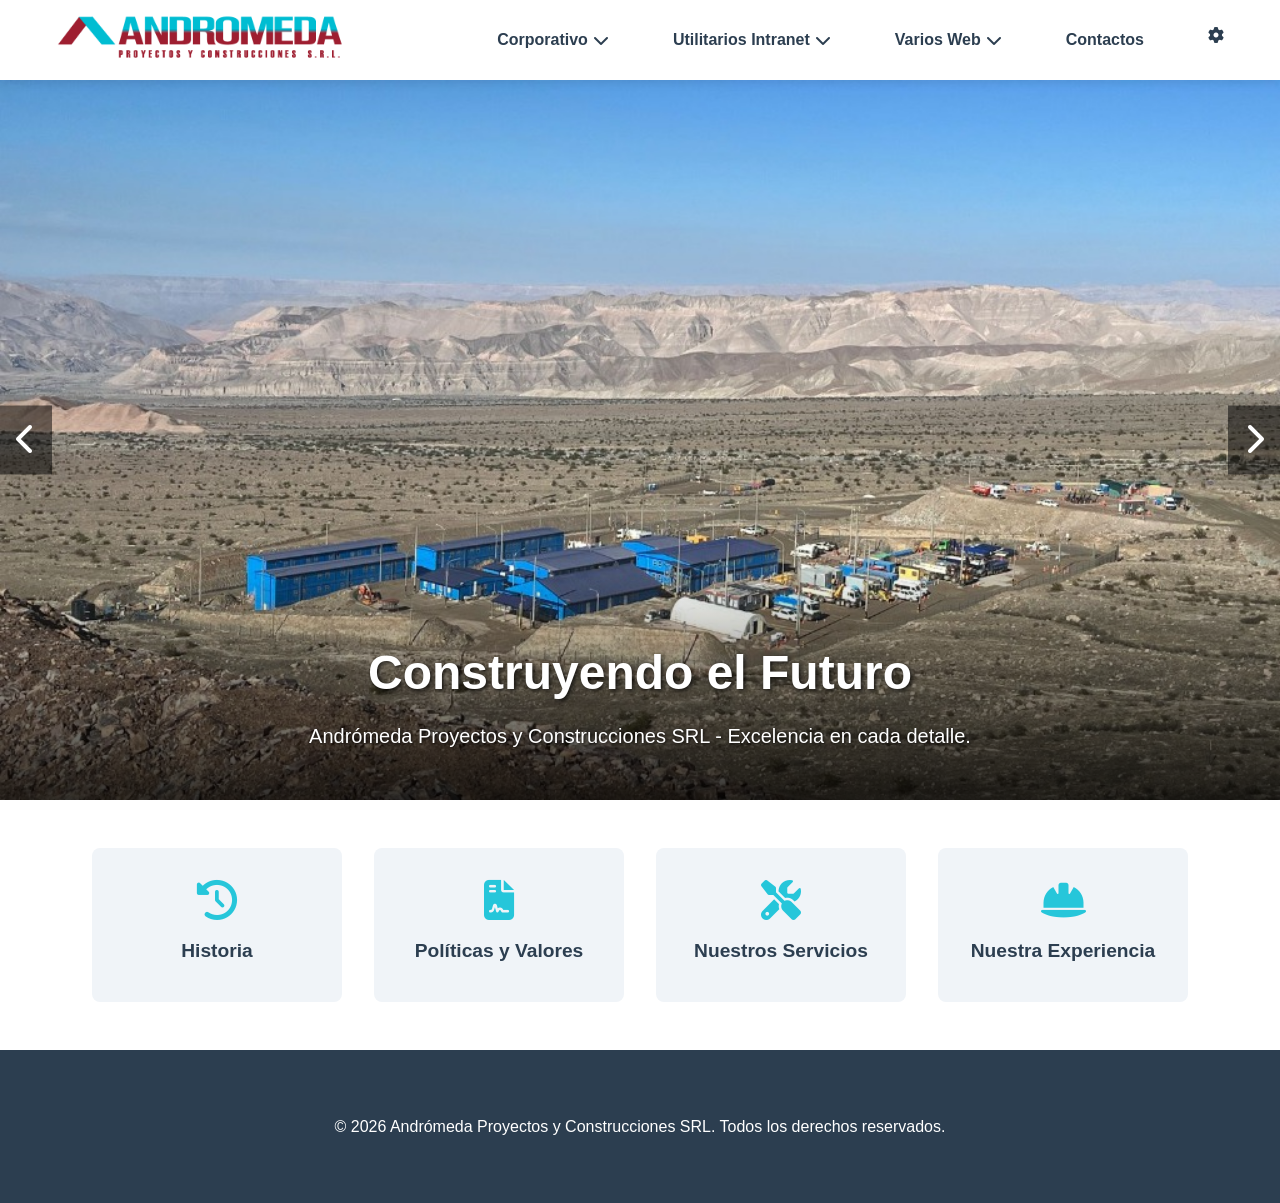
==== index.html @ 7fb623fe "Add files via upload" ====
﻿<!DOCTYPE html>
<html lang="es">

<head>
    <meta charset="UTF-8">
    <meta name="viewport" content="width=device-width, initial-scale=1.0">
    <title>Andrómeda Proyectos y Construcciones SRL</title>
    <link rel="stylesheet" href="css/styles.css">
    <!-- FontAwesome for Icons -->
    <link rel="stylesheet" href="https://cdnjs.cloudflare.com/ajax/libs/font-awesome/6.4.0/css/all.min.css">
</head>

<body>

    <header>
        <nav class="navbar">
            <div class="logo-container">
                <a href="index.html">
                    <img src="assets/images/LOGO_ANDROMEDA-1.png" alt="Andrómeda Logo">
                </a>
            </div>
            <ul class="nav-links">
                <!-- Corporativo Dropdown -->
                <li class="nav-item">
                    <div class="nav-link">Corporativo <i class="fas fa-chevron-down"></i></div>
                    <ul class="dropdown-menu">
                        <li class="dropdown-item"><a href="pages/corporativo/historia.html"><i
                                    class="fas fa-history"></i> Historia</a></li>
                        <li class="dropdown-item"><a href="pages/corporativo/politicas.html"><i
                                    class="fas fa-file-contract"></i> Políticas y Valores</a></li>
                        <li class="dropdown-item"><a href="pages/corporativo/experiencia.html"><i
                                    class="fas fa-hard-hat"></i> Nuestra Experiencia</a></li>

                    </ul>
                </li>

                <!-- Utilitarios Andrómeda Dropdown -->
                <li class="nav-item">
                    <div class="nav-link">Utilitarios Intranet <i class="fas fa-chevron-down"></i></div>
                    <ul class="dropdown-menu">
                        <li class="dropdown-item"><a href="pages/utilitarios/activos.html"><i class="fas fa-boxes"></i>
                                Administración de Activos</a></li>
                        <li class="dropdown-item"><a href="pages/utilitarios/procura.html"><i
                                    class="fas fa-shopping-cart"></i> Gestión de Procura</a></li>
                        <li class="dropdown-item"><a href="pages/utilitarios/correo.html"><i
                                    class="fas fa-envelope"></i> Correo Web</a></li>
                        <li class="dropdown-item"><a href="pages/utilitarios/documentario.html"><i
                                    class="fas fa-folder-open"></i> Control Documentario</a></li>
                        <li class="dropdown-item"><a href="pages/utilitarios/erp_andromeda.html"><i
                                    class="fas fa-network-wired"></i> ERP Andrómeda</a></li>
                    </ul>
                </li>

                <!-- Varios Web Dropdown -->
                <li class="nav-item">
                    <div class="nav-link">Varios Web <i class="fas fa-chevron-down"></i></div>
                    <ul class="dropdown-menu">
                        <li class="dropdown-item"><a href="https://www.google.com" target="_blank"><i
                                    class="fab fa-google"></i> Google</a></li>
                        <li class="dropdown-item"><a href="https://www.dropbox.com" target="_blank"><i
                                    class="fab fa-dropbox"></i> Dropbox</a></li>
                        <li class="dropdown-item"><a href="https://mail.google.com" target="_blank"><i
                                    class="fas fa-envelope-open-text"></i> Gmail</a></li>
                        <li class="dropdown-item"><a href="https://drive.google.com" target="_blank"><i
                                    class="fab fa-google-drive"></i> Drive</a></li>
                        <li class="dropdown-item"><a href="https://onedrive.live.com" target="_blank"><i
                                    class="fab fa-microsoft"></i> OneDrive</a></li>
                        <li class="dropdown-item"><a href="https://gemini.google.com" target="_blank"><i
                                    class="fas fa-robot"></i> Gemini</a></li>
                    </ul>
                </li>
                <li class="nav-item">
                    <a href="pages/contactos.html" class="nav-link"
                        style="text-decoration: none; color: inherit;">Contactos</a>
                </li>
                <!-- Configuración -->
                <li class="nav-item">
                    <a href="pages/configuracion.html" class="nav-link" title="Configuración">
                        <i class="fas fa-cog"></i>
                    </a>
                </li>
            </ul>
        </nav>
    </header>

    <section class="hero-carousel">
        <div class="carousel-track-container">
            <ul class="carousel-track" id="hero-track">
                <li class="carousel-slide current-slide">
                    <img src="assets/images/carousel_1.jpg" alt="Campo Base Andrómeda">
                </li>
                <li class="carousel-slide">
                    <img src="assets/images/carousel_2.jpg" alt="Izaje de Estructuras">
                </li>
                <li class="carousel-slide">
                    <img src="assets/images/carousel_3.jpg" alt="Vista General del Campamento">
                </li>
                <li class="carousel-slide">
                    <img src="assets/images/carousel_4.jpg" alt="Panorama del Proyecto">
                </li>
                <li class="carousel-slide">
                    <img src="assets/images/carousel_5.jpg" alt="Instalación de Módulos">
                </li>
                <li class="carousel-slide">
                    <img src="assets/images/carousel_6.jpg" alt="Áreas Residenciales">
                </li>
            </ul>
        </div>

        <div class="hero-overlay">
            <h1>Construyendo el Futuro</h1>
            <p>Andrómeda Proyectos y Construcciones SRL - Excelencia en cada detalle.</p>
        </div>

        <button class="carousel-btn prev" id="hero-prev"><i class="fas fa-chevron-left"></i></button>
        <button class="carousel-btn next" id="hero-next"><i class="fas fa-chevron-right"></i></button>
    </section>

    <section class="quick-links-section">
        <div class="quick-links-container">
            <a href="pages/corporativo/historia.html" class="quick-link-card">
                <i class="fas fa-history quick-link-icon"></i>
                <div class="quick-link-title">Historia</div>
            </a>
            <a href="pages/corporativo/politicas.html" class="quick-link-card">
                <i class="fas fa-file-contract quick-link-icon"></i>
                <div class="quick-link-title">Políticas y Valores</div>
            </a>
            <a href="pages/corporativo/servicios.html" class="quick-link-card">
                <i class="fas fa-tools quick-link-icon"></i>
                <div class="quick-link-title">Nuestros Servicios</div>
            </a>
            <a href="pages/corporativo/experiencia.html" class="quick-link-card">
                <i class="fas fa-hard-hat quick-link-icon"></i>
                <div class="quick-link-title">Nuestra Experiencia</div>
            </a>
        </div>
    </section>

    <footer>
        <p>&copy; 2026 Andrómeda Proyectos y Construcciones SRL. Todos los derechos reservados.</p>
    </footer>

    <script src="js/main.js"></script>
</body>

</html>
---- css/styles.css ----
:root {
    /* Corporate Colors - Updated based on Andromeda Logo */
    --primary-color: #26C6DA;
    /* Cyan/Turquoise from logo top */
    --secondary-color: #7B241C;
    /* Maroon/Brown from logo bottom */
    --accent-color: #FF7043;
    /* Complementary Orange */

    --text-dark: #2C3E50;
    /* Dark Blue-Grey for better contrast */
    --text-light: #ffffff;
    --bg-light: #F0F4F8;
    --bg-white: #ffffff;
    --nav-bg: #ffffff;
    --nav-hover: #E0F7FA;
    /* Light Cyan for hover */

    /* Spacing */
    --spacing-sm: 0.5rem;
    --spacing-md: 1rem;
    --spacing-lg: 2rem;
    --spacing-xl: 4rem;

    /* Fonts */
    --font-main: 'Segoe UI', Roboto, Helvetica, Arial, sans-serif;
}

/* Dark Mode Variables */
body.dark-mode {
    --text-dark: #ecf0f1;
    --text-light: #ecf0f1;
    --bg-light: #121212;
    --bg-white: #1e1e1e;
    --nav-bg: #1a1a1a;
    --nav-hover: #37474f;
    --primary-color: #4DD0E1;
    /* Lighter Cyan for dark mode */
    --secondary-color: #E57373;
    /* Lighter Red/Brown */
}

* {
    margin: 0;
    padding: 0;
    box-sizing: border-box;
}

body {
    font-family: var(--font-main);
    color: var(--text-dark);
    background-color: var(--bg-light);
    line-height: 1.6;
}

/* Header & Nav */
header {
    background-color: var(--nav-bg);
    box-shadow: 0 2px 10px rgba(0, 0, 0, 0.1);
    position: sticky;
    top: 0;
    z-index: 1000;
    padding: 0 var(--spacing-lg);
}

.navbar {
    display: flex;
    justify-content: space-between;
    align-items: center;
    height: 80px;
    max-width: 1200px;
    margin: 0 auto;
}

.logo-container img {
    height: 60px;
    width: auto;
}

.nav-links {
    display: flex;
    gap: var(--spacing-lg);
    list-style: none;
}

.nav-item {
    position: relative;
}

.nav-link {
    text-decoration: none;
    color: var(--text-dark);
    font-weight: 600;
    padding: var(--spacing-sm) var(--spacing-md);
    border-radius: 4px;
    transition: background-color 0.3s;
    cursor: pointer;
    display: flex;
    align-items: center;
    gap: 5px;
}

.nav-link:hover {
    background-color: var(--nav-hover);
    color: var(--primary-color);
}

/* Dropdown Menu */
.dropdown-menu {
    position: absolute;
    top: 100%;
    right: 0;
    background-color: var(--bg-white);
    box-shadow: 0 5px 15px rgba(0, 0, 0, 0.1);
    border-radius: 8px;
    min-width: 220px;
    opacity: 0;
    visibility: hidden;
    transform: translateY(10px);
    transition: all 0.3s ease;
    list-style: none;
    padding: var(--spacing-sm) 0;
    border-top: 3px solid var(--primary-color);
}

.nav-item:hover .dropdown-menu {
    opacity: 1;
    visibility: visible;
    transform: translateY(0);
}

.dropdown-item a {
    display: block;
    padding: var(--spacing-sm) var(--spacing-md);
    text-decoration: none;
    color: var(--text-dark);
    transition: background-color 0.2s;
}

.dropdown-item a:hover {
    background-color: var(--nav-hover);
    color: var(--primary-color);
    padding-left: 1.5rem;
    /* Slide effect */
}

/* Icons in dropdowns */
.dropdown-item i {
    margin-right: 8px;
    width: 20px;
    text-align: center;
    color: var(--primary-color);
}

/* Hero Section */
.hero {
    height: 80vh;
    background: linear-gradient(rgba(0, 0, 0, 0.5), rgba(0, 0, 0, 0.5)), url('../assets/images/LOGO_ANDROMEDA-1.png');
    /* Updated to new logo */
    /* Fallback to logo if no hero img */
    background-size: cover;
    background-position: center;
    display: flex;
    align-items: center;
    justify-content: center;
    text-align: center;
    color: var(--text-light);
}

.hero-content h1 {
    font-size: 3.5rem;
    margin-bottom: var(--spacing-md);
    text-shadow: 2px 2px 4px rgba(0, 0, 0, 0.5);
}

.hero-content p {
    font-size: 1.5rem;
    max-width: 800px;
    margin: 0 auto;
}

/* Footer */
footer {
    background-color: var(--text-dark);
    color: var(--text-light);
    padding: var(--spacing-xl) 0;
    text-align: center;
}

/* Responsive */
@media (max-width: 768px) {
    .nav-links {
        display: none;
        /* Mobile menu to be implemented if needed, for now simple hide */
    }
}

/* Projects Grid */
.projects-grid {
    display: grid;
    grid-template-columns: repeat(auto-fill, minmax(280px, 1fr));
    gap: 2rem;
    margin-top: 2rem;
}

.project-card {
    background-color: var(--bg-white);
    border-radius: 12px;
    box-shadow: 0 4px 6px rgba(0, 0, 0, 0.1);
    padding: 2rem;
    text-align: center;
    cursor: pointer;
    transition: transform 0.3s, box-shadow 0.3s;
    border: 1px solid #eee;
}

.project-card:hover {
    transform: translateY(-5px);
    box-shadow: 0 10px 20px rgba(0, 0, 0, 0.15);
    border-color: var(--primary-color);
}

.folder-icon {
    font-size: 4rem;
    color: var(--primary-color);
    margin-bottom: 1rem;
}

.project-info h3 {
    margin-bottom: 0.5rem;
    color: var(--text-dark);
}

.project-info p {
    color: #666;
    font-size: 0.9rem;
}

/* Project View */
.project-view {
    margin-top: 2rem;
    animation: fadeIn 0.5s ease;
}

.back-btn {
    background: none;
    border: none;
    color: var(--primary-color);
    font-size: 1.1rem;
    cursor: pointer;
    display: flex;
    align-items: center;
    gap: 0.5rem;
    padding: 0.5rem 0;
}

.back-btn:hover {
    text-decoration: underline;
}

/* Carousel */
.carousel-container {
    position: relative;
    height: 400px;
    width: 100%;
    margin: 2rem 0;
    background-color: #000;
    border-radius: 8px;
    overflow: hidden;
}

.carousel-track-container {
    height: 100%;
    width: 100%;
    position: relative;
}

.carousel-track {
    padding: 0;
    margin: 0;
    list-style: none;
    position: relative;
    height: 100%;
    width: 100%;
    display: flex;
    /* Arrange slides horizontally */
    transition: transform 0.5s ease-in-out;
}

.carousel-slide {
    position: absolute;
    top: 0;
    bottom: 0;
    width: 100%;
    display: flex;
    align-items: center;
    justify-content: center;
    left: 0;
    /* Default stack */
    opacity: 0;
    /* Hide by default */
    transition: opacity 0.5s ease;
}

.carousel-slide.current-slide {
    opacity: 1;
    z-index: 1;
}

.carousel-slide img {
    max-height: 100%;
    max-width: 100%;
    object-fit: contain;
    cursor: zoom-in;
    transition: transform 0.3s;
}

.carousel-slide img:hover {
    transform: scale(1.02);
}

.carousel-btn {
    position: absolute;
    top: 50%;
    transform: translateY(-50%);
    background: rgba(0, 0, 0, 0.5);
    color: white;
    border: none;
    font-size: 2rem;
    padding: 1rem;
    cursor: pointer;
    z-index: 10;
    transition: background 0.3s;
}

.carousel-btn:hover {
    background: rgba(0, 0, 0, 0.8);
}

.carousel-btn.prev {
    left: 0;
}

.carousel-btn.next {
    right: 0;
}

.carousel-instruction {
    text-align: center;
    color: #666;
    margin-top: -1rem;
    margin-bottom: 2rem;
}

/* Lightbox */
.lightbox {
    display: none;
    /* Hidden by default */
    position: fixed;
    z-index: 2000;
    padding-top: 50px;
    left: 0;
    top: 0;
    width: 100%;
    height: 100%;
    overflow: auto;
    background-color: rgba(0, 0, 0, 0.9);
    animation: fadeIn 0.3s;
}

.lightbox-content {
    margin: auto;
    display: block;
    max-width: 90%;
    max-height: 90vh;
    border-radius: 4px;
    box-shadow: 0 0 20px rgba(255, 255, 255, 0.1);
}

.close-lightbox {
    position: absolute;
    top: 15px;
    right: 35px;
    color: #f1f1f1;
    font-size: 40px;
    font-weight: bold;
    transition: 0.3s;
    cursor: pointer;
}

.close-lightbox:hover,
.close-lightbox:focus {
    color: #bbb;
    text-decoration: none;
    cursor: pointer;
}

@keyframes fadeIn {
    from {
        opacity: 0;
    }

    to {
        opacity: 1;
    }
}

/* Hero Carousel Specifics */
.hero-carousel {
    height: 80vh;
    width: 100%;
    position: relative;
    background-color: #000;
}

.hero-carousel .carousel-slide img {
    width: 100%;
    height: 100%;
    object-fit: cover;
}

.hero-overlay {
    position: absolute;
    bottom: 0;
    left: 0;
    width: 100%;
    padding: 4rem 1rem 3rem 1rem;
    z-index: 5;
    text-align: center;
    color: var(--text-light);
    background: linear-gradient(to top, rgba(0, 0, 0, 0.8), transparent);
    pointer-events: none;
}

.hero-overlay h1 {
    font-size: 3rem;
    margin-bottom: var(--spacing-sm);
    text-shadow: 2px 2px 4px rgba(0, 0, 0, 0.7);
}

.hero-overlay p {
    font-size: 1.25rem;
    max-width: 800px;
    margin: 0 auto;
    text-shadow: 1px 1px 3px rgba(0, 0, 0, 0.7);
}

/* Quick Links Section */
.quick-links-section {
    padding: 3rem 1rem;
    background-color: var(--bg-white);
    text-align: center;
}

.quick-links-container {
    display: flex;
    justify-content: center;
    gap: 2rem;
    flex-wrap: wrap;
    max-width: 1200px;
    margin: 0 auto;
}

.quick-link-card {
    background-color: var(--bg-light);
    padding: 2rem;
    border-radius: 8px;
    width: 250px;
    transition: transform 0.3s, box-shadow 0.3s;
    text-decoration: none;
    color: var(--text-dark);
    border-bottom: 3px solid transparent;
}

.quick-link-card:hover {
    transform: translateY(-5px);
    box-shadow: 0 10px 20px rgba(0, 0, 0, 0.1);
    border-bottom-color: var(--primary-color);
}

.quick-link-icon {
    font-size: 2.5rem;
    color: var(--primary-color);
    margin-bottom: 1rem;
}

.quick-link-title {
    font-size: 1.2rem;
    font-weight: 600;
}
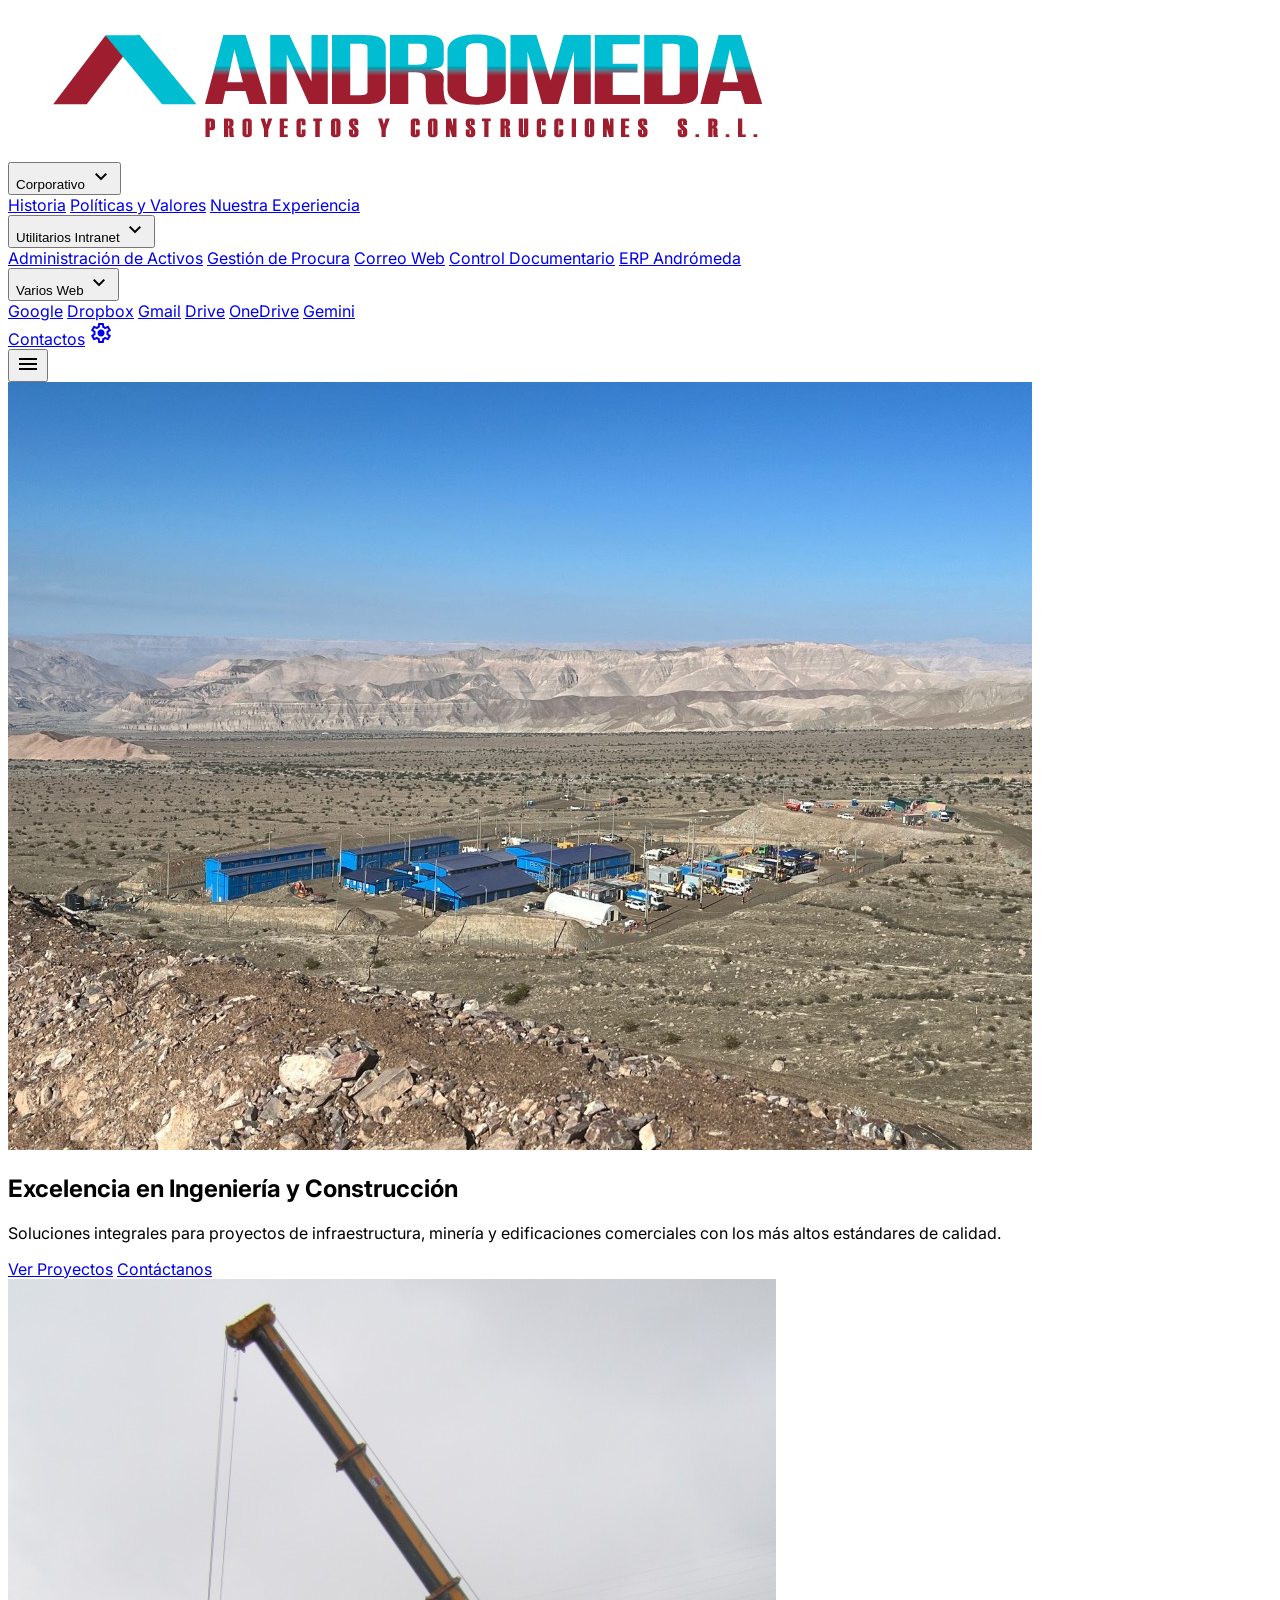
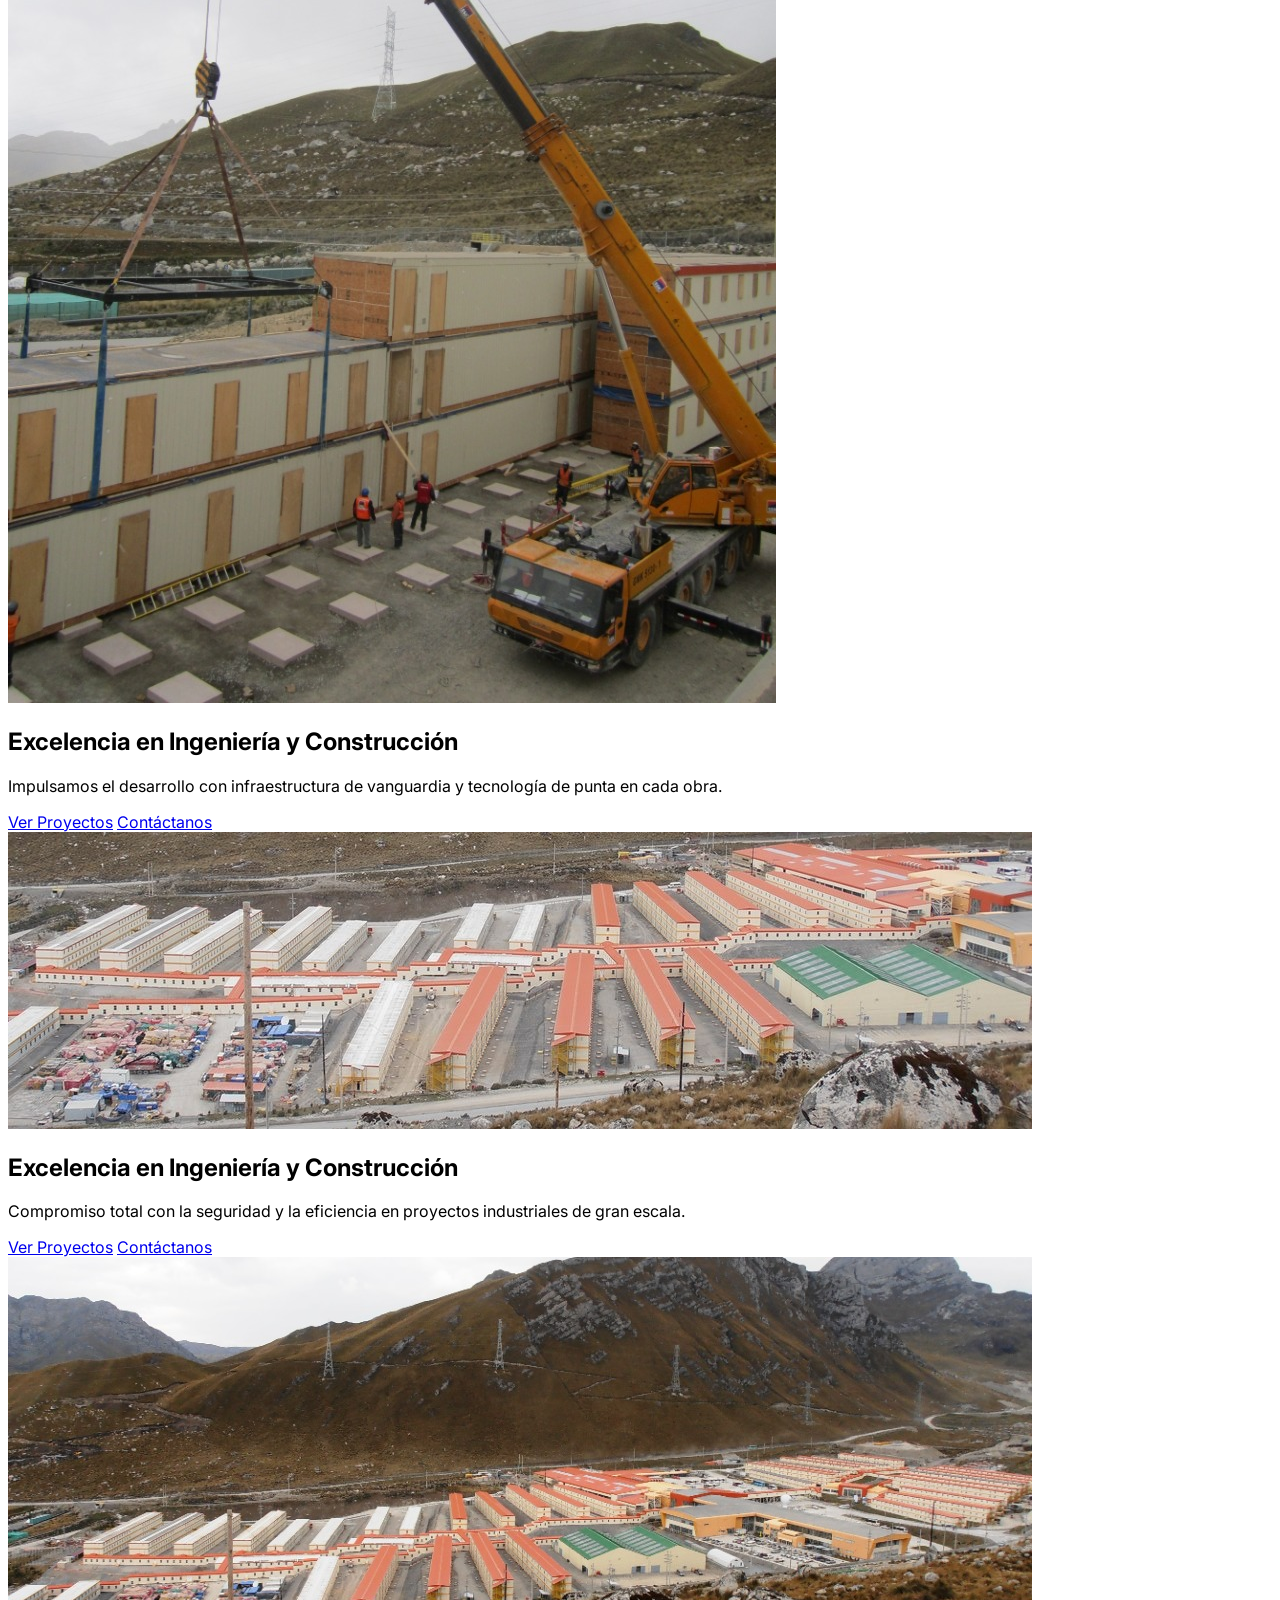
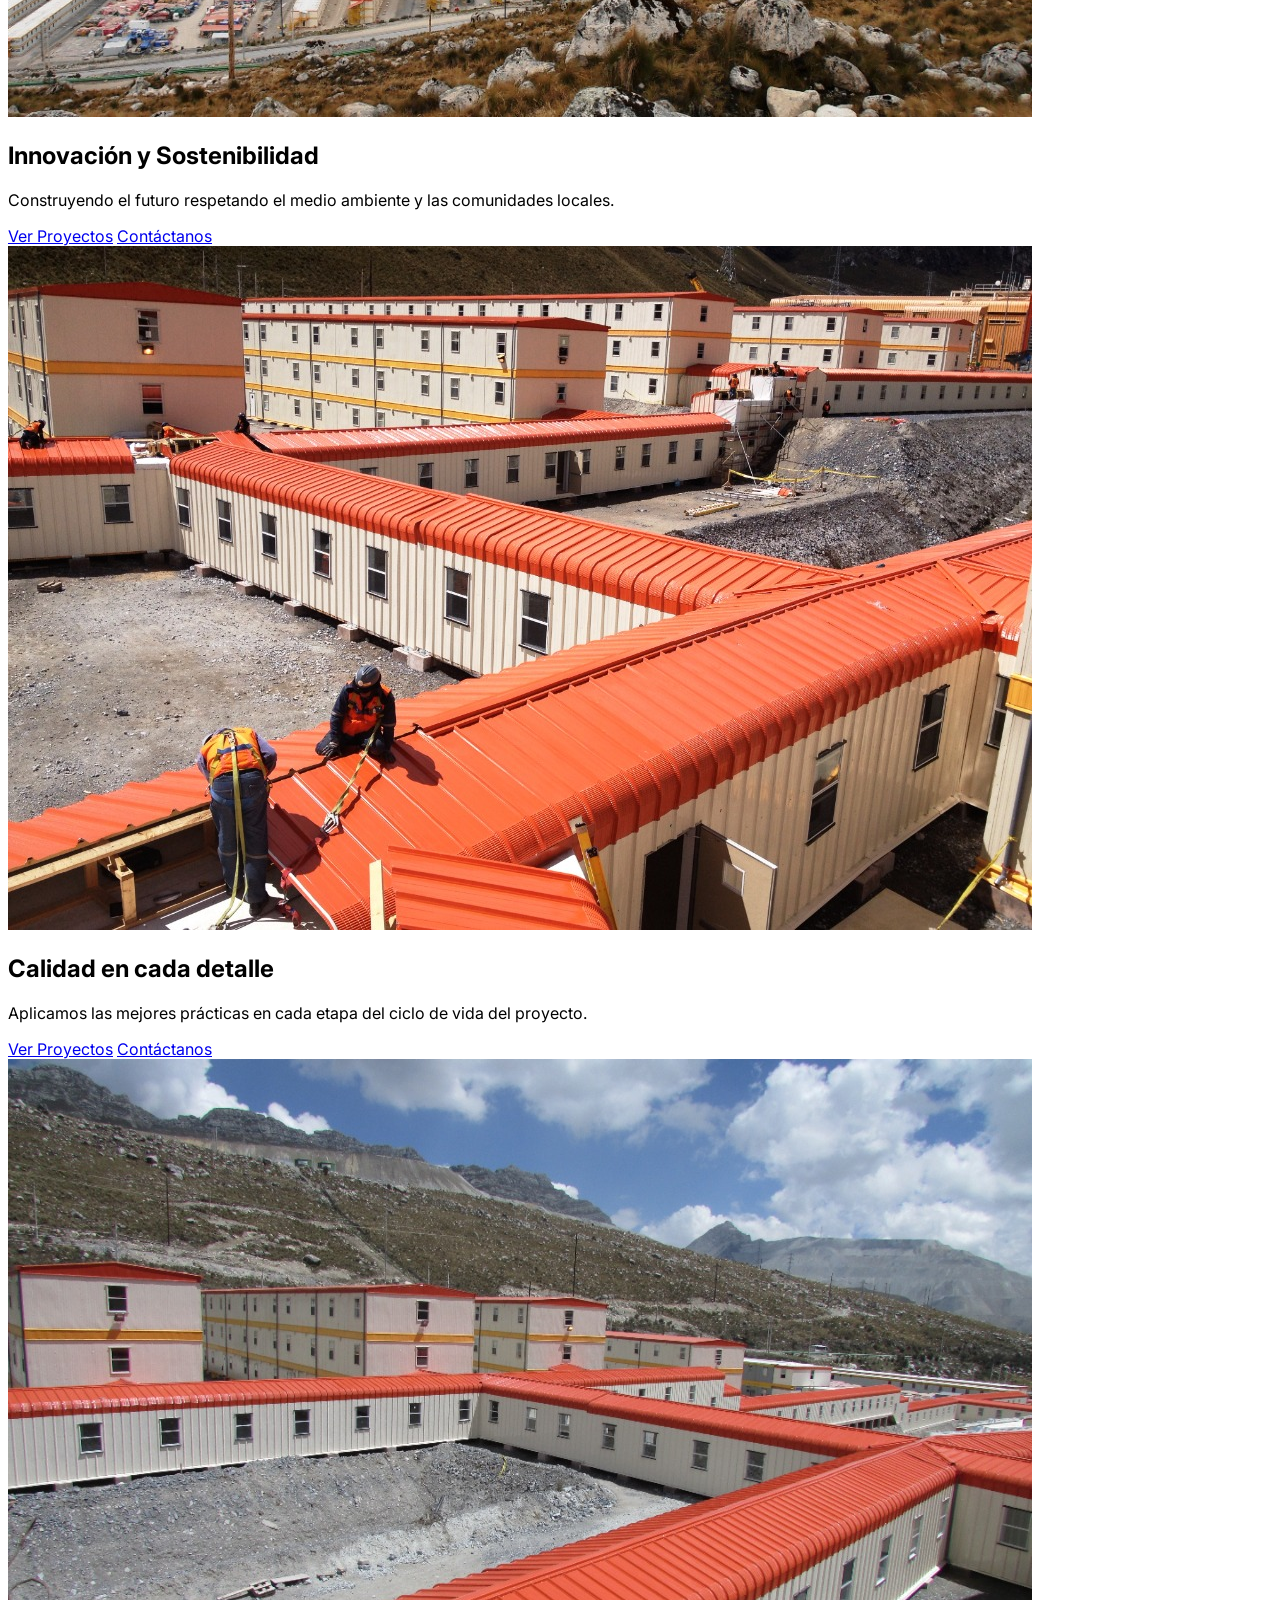
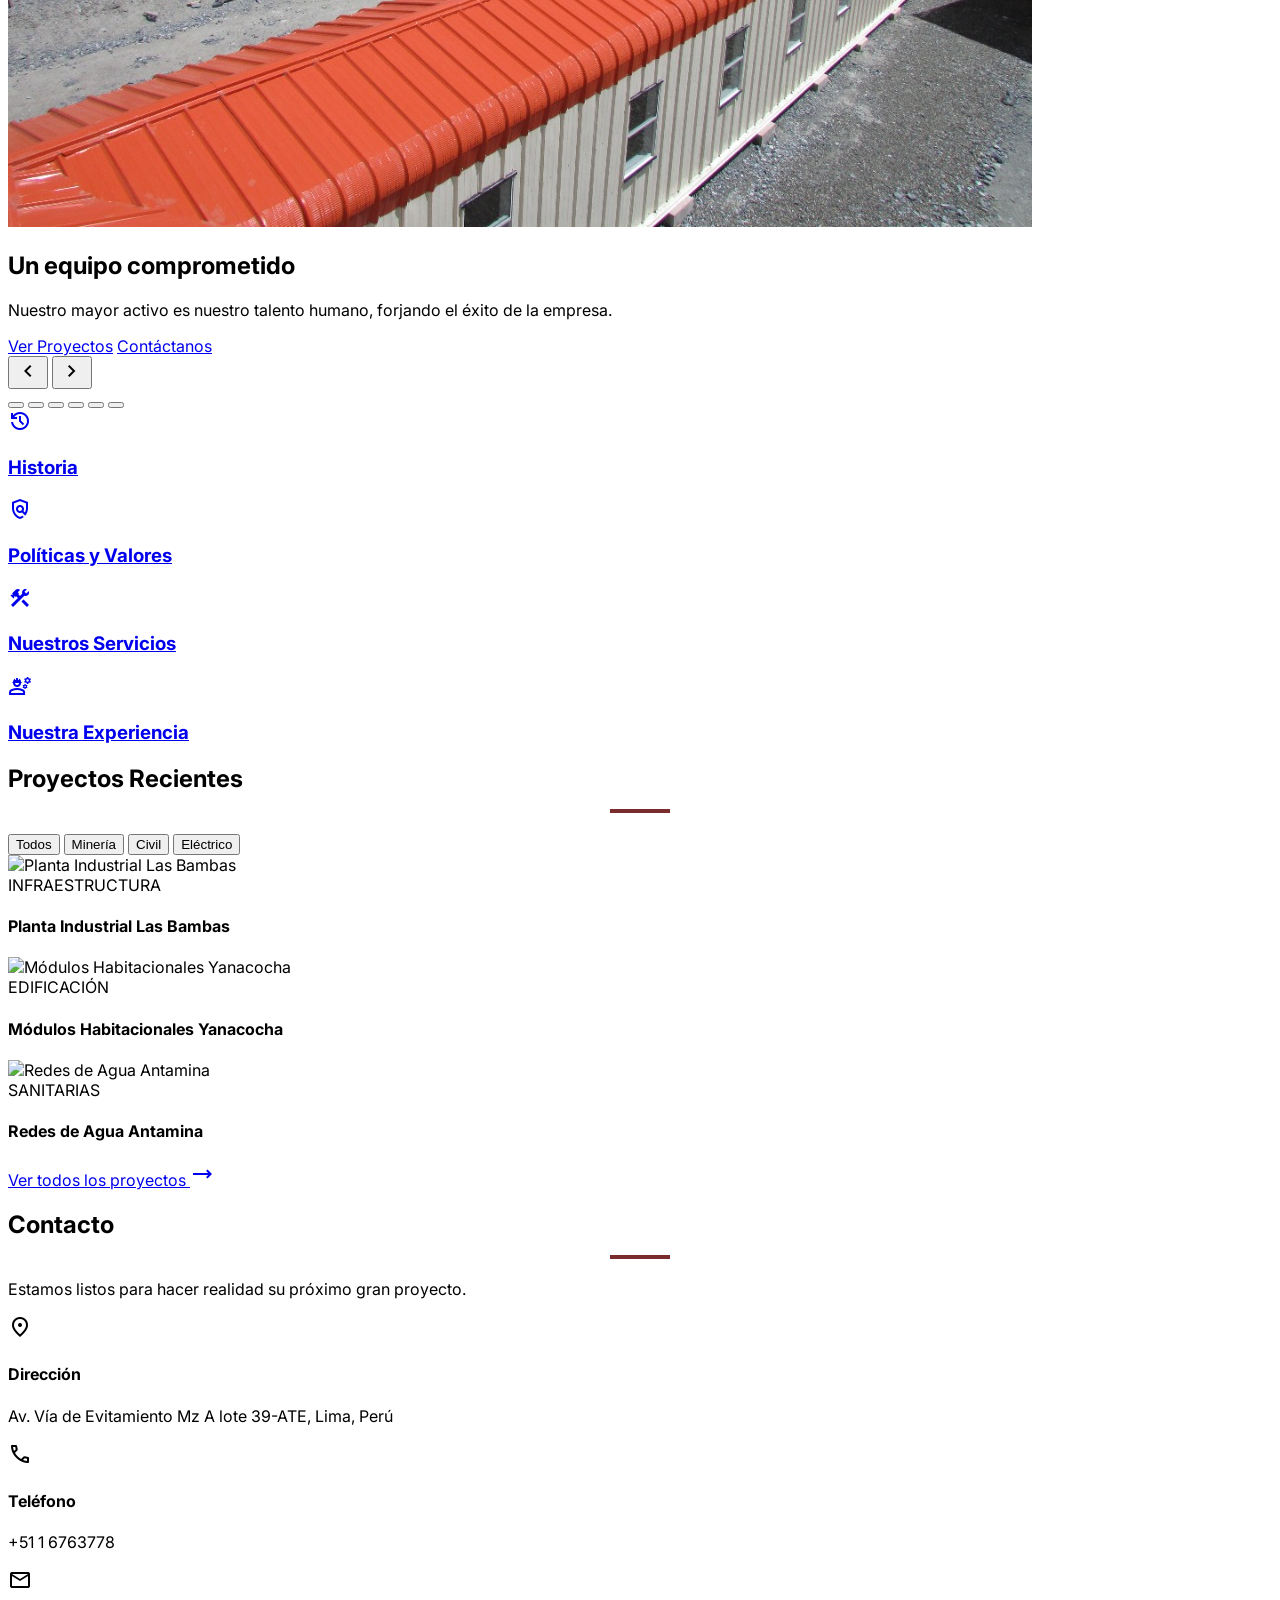
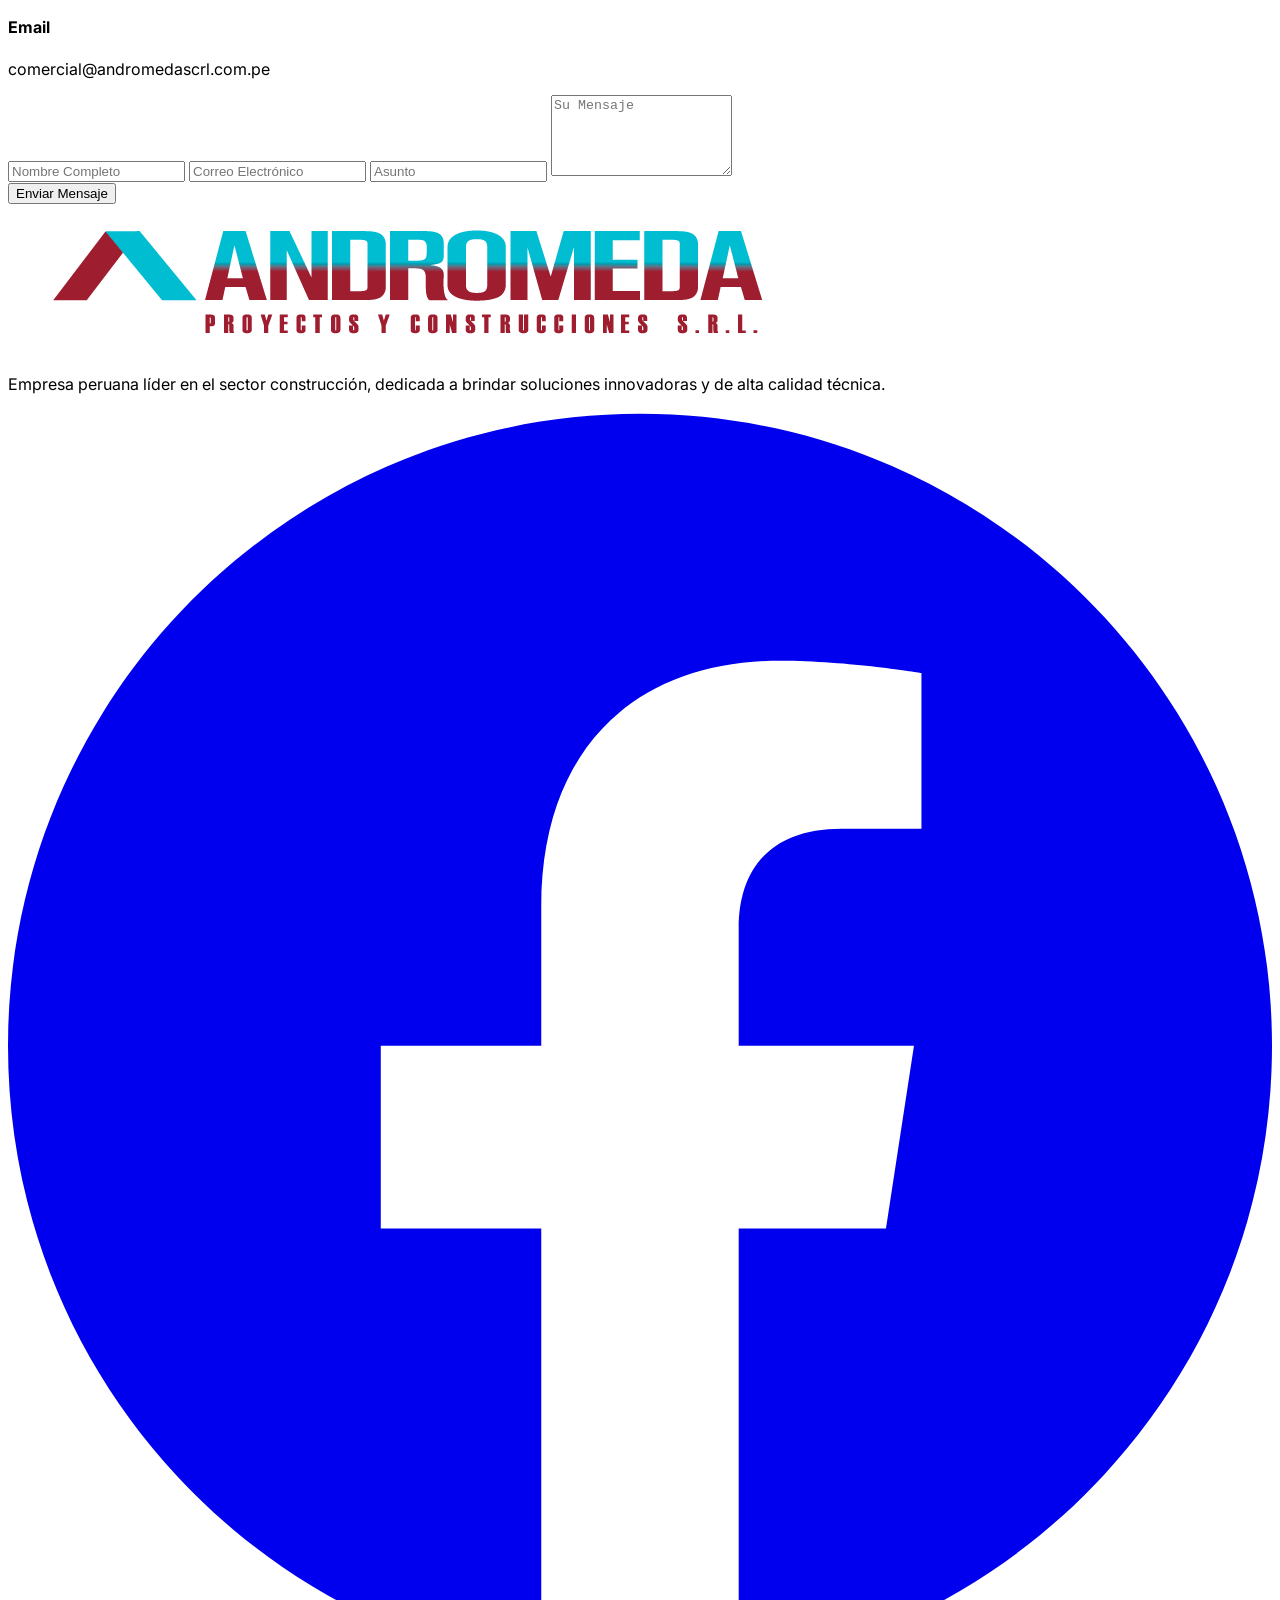
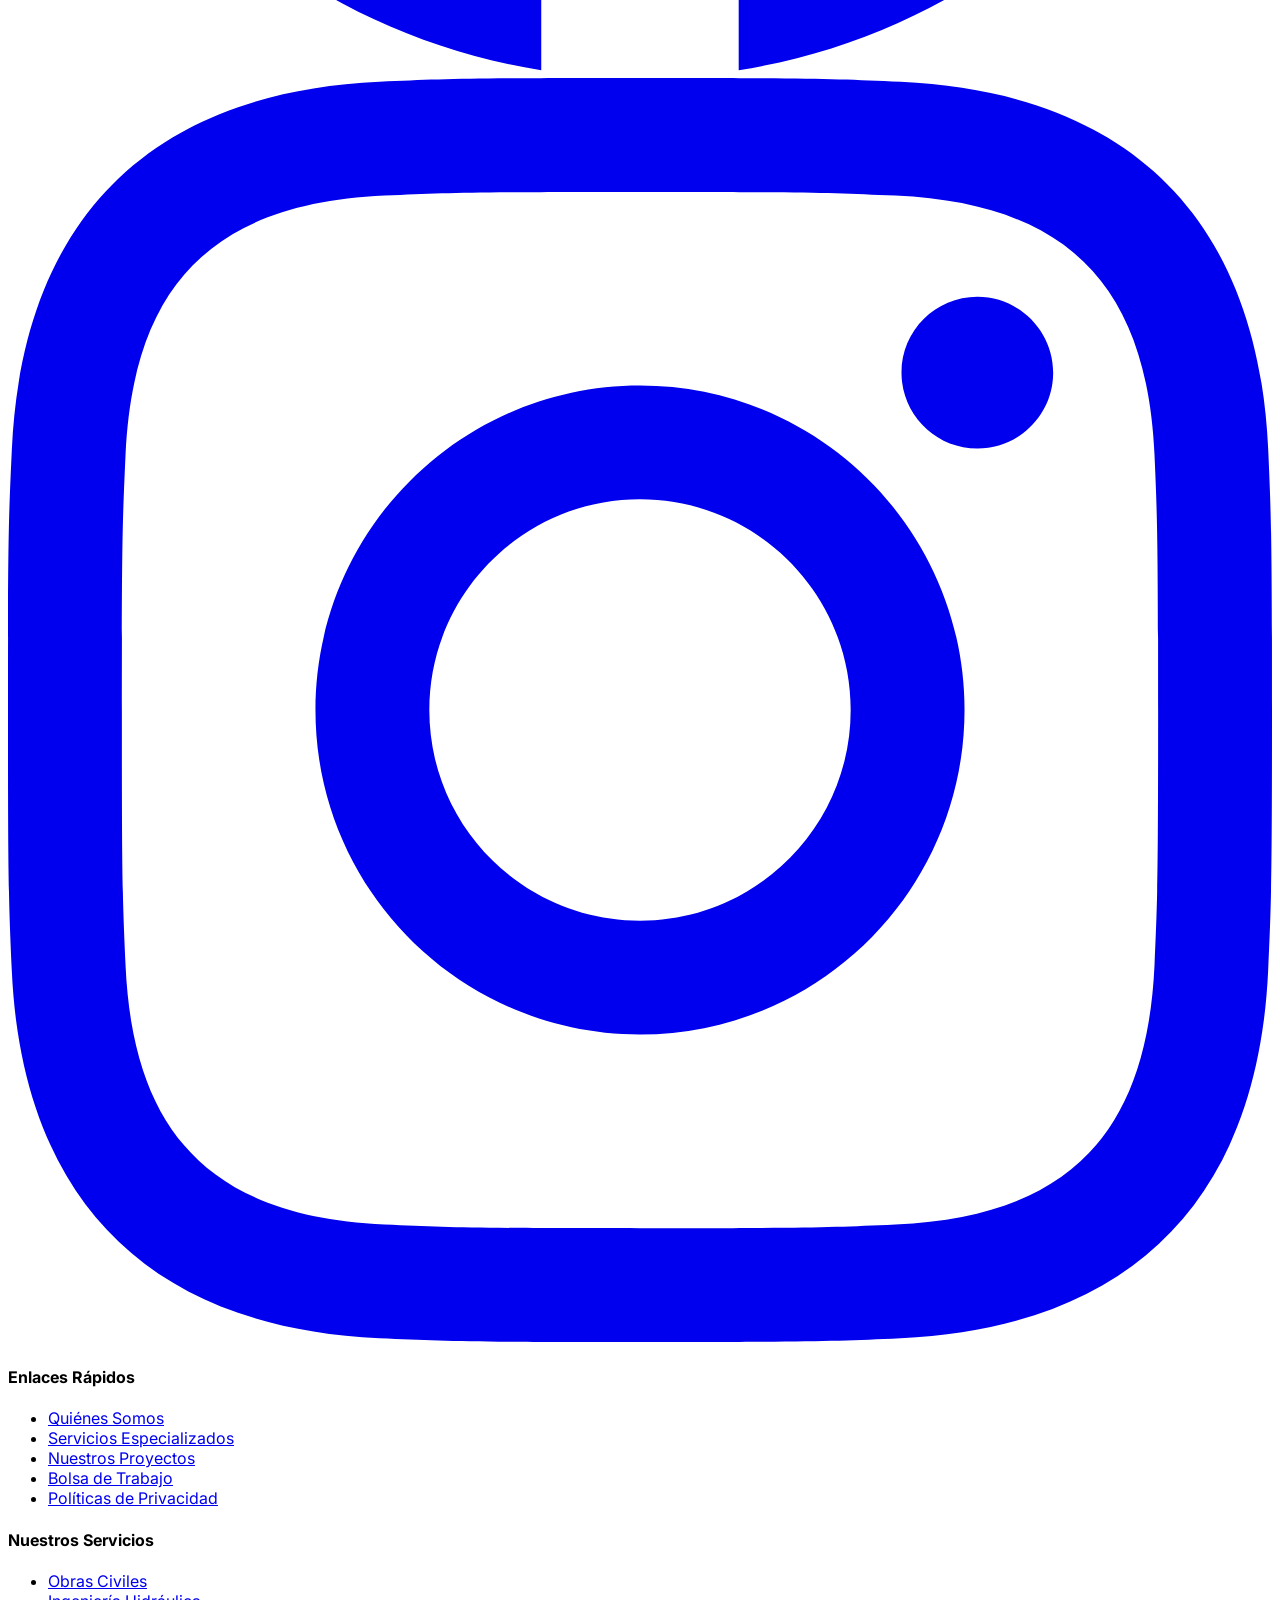
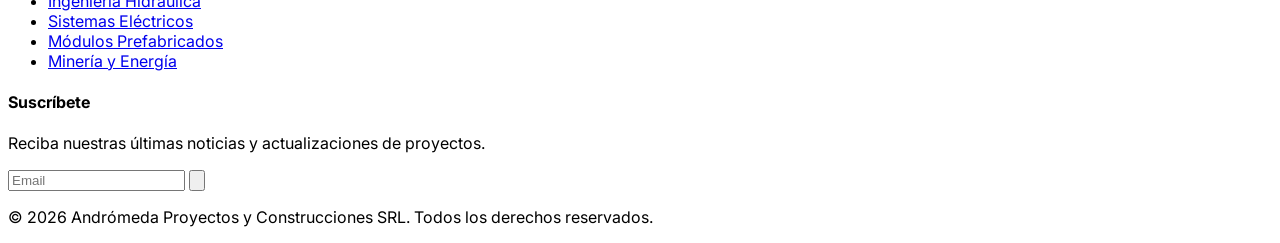
==== commit 037cfd60: "Add files via upload" ====
--- a/index.html
+++ b/index.html
@@ -1,147 +1,579 @@
 ﻿<!DOCTYPE html>
+
 <html lang="es">
 
 <head>
-    <meta charset="UTF-8">
-    <meta name="viewport" content="width=device-width, initial-scale=1.0">
+    <meta charset="utf-8" />
+    <meta content="width=device-width, initial-scale=1.0" name="viewport" />
     <title>Andrómeda Proyectos y Construcciones SRL</title>
-    <link rel="stylesheet" href="css/styles.css">
-    <!-- FontAwesome for Icons -->
-    <link rel="stylesheet" href="https://cdnjs.cloudflare.com/ajax/libs/font-awesome/6.4.0/css/all.min.css">
+    <link rel="icon" type="image/png" href="assets/images/LOGO_ANDROMEDA-1.png">
+    <script src="https://cdn.tailwindcss.com?plugins=forms,container-queries"></script>
+    <link href="https://fonts.googleapis.com/css2?family=Inter:wght@300;400;500;600;700;800&amp;display=swap"
+        rel="stylesheet" />
+    <link
+        href="https://fonts.googleapis.com/css2?family=Material+Symbols+Outlined:wght,FILL@100..700,0..1&amp;display=swap"
+        rel="stylesheet" />
+    <script>
+        tailwind.config = {
+            theme: {
+                extend: {
+                    colors: {
+                        primary: '#7a2b2b', // Burgundy/Brown from logo
+                        secondary: '#1a1a1a',
+                        teal: '#5fc7d2', // Specific Teal from logo
+                        accent: '#f3f4f6',
+                    },
+                    fontFamily: {
+                        sans: ['Inter', 'sans-serif'],
+                    },
+                    borderRadius: {
+                        'custom': '8px',
+                    }
+                }
+            }
+        }
+    </script>
+    <style data-purpose="custom-typography">
+        body {
+            font-family: 'Inter', sans-serif;
+        }
+
+        .section-title::after {
+            content: '';
+            display: block;
+            width: 60px;
+            height: 4px;
+            background-color: #7a2b2b;
+            margin: 1rem auto;
+        }
+
+        .material-symbols-outlined {
+            font-variation-settings: 'FILL' 0, 'wght' 400, 'GRAD' 0, 'opsz' 24;
+        }
+
+        .carousel-container {
+            scroll-behavior: smooth;
+            -ms-overflow-style: none;
+            scrollbar-width: none;
+        }
+
+        .carousel-container::-webkit-scrollbar {
+            display: none;
+        }
+    </style>
 </head>
 
-<body>
-
-    <header>
-        <nav class="navbar">
-            <div class="logo-container">
-                <a href="index.html">
-                    <img src="assets/images/LOGO_ANDROMEDA-1.png" alt="Andrómeda Logo">
-                </a>
-            </div>
-            <ul class="nav-links">
-                <!-- Corporativo Dropdown -->
-                <li class="nav-item">
-                    <div class="nav-link">Corporativo <i class="fas fa-chevron-down"></i></div>
-                    <ul class="dropdown-menu">
-                        <li class="dropdown-item"><a href="pages/corporativo/historia.html"><i
-                                    class="fas fa-history"></i> Historia</a></li>
-                        <li class="dropdown-item"><a href="pages/corporativo/politicas.html"><i
-                                    class="fas fa-file-contract"></i> Políticas y Valores</a></li>
-                        <li class="dropdown-item"><a href="pages/corporativo/experiencia.html"><i
-                                    class="fas fa-hard-hat"></i> Nuestra Experiencia</a></li>
-
-                    </ul>
-                </li>
-
-                <!-- Utilitarios Andrómeda Dropdown -->
-                <li class="nav-item">
-                    <div class="nav-link">Utilitarios Intranet <i class="fas fa-chevron-down"></i></div>
-                    <ul class="dropdown-menu">
-                        <li class="dropdown-item"><a href="pages/utilitarios/activos.html"><i class="fas fa-boxes"></i>
-                                Administración de Activos</a></li>
-                        <li class="dropdown-item"><a href="pages/utilitarios/procura.html"><i
-                                    class="fas fa-shopping-cart"></i> Gestión de Procura</a></li>
-                        <li class="dropdown-item"><a href="pages/utilitarios/correo.html"><i
-                                    class="fas fa-envelope"></i> Correo Web</a></li>
-                        <li class="dropdown-item"><a href="pages/utilitarios/documentario.html"><i
-                                    class="fas fa-folder-open"></i> Control Documentario</a></li>
-                        <li class="dropdown-item"><a href="pages/utilitarios/erp_andromeda.html"><i
-                                    class="fas fa-network-wired"></i> ERP Andrómeda</a></li>
-                    </ul>
-                </li>
-
-                <!-- Varios Web Dropdown -->
-                <li class="nav-item">
-                    <div class="nav-link">Varios Web <i class="fas fa-chevron-down"></i></div>
-                    <ul class="dropdown-menu">
-                        <li class="dropdown-item"><a href="https://www.google.com" target="_blank"><i
-                                    class="fab fa-google"></i> Google</a></li>
-                        <li class="dropdown-item"><a href="https://www.dropbox.com" target="_blank"><i
-                                    class="fab fa-dropbox"></i> Dropbox</a></li>
-                        <li class="dropdown-item"><a href="https://mail.google.com" target="_blank"><i
-                                    class="fas fa-envelope-open-text"></i> Gmail</a></li>
-                        <li class="dropdown-item"><a href="https://drive.google.com" target="_blank"><i
-                                    class="fab fa-google-drive"></i> Drive</a></li>
-                        <li class="dropdown-item"><a href="https://onedrive.live.com" target="_blank"><i
-                                    class="fab fa-microsoft"></i> OneDrive</a></li>
-                        <li class="dropdown-item"><a href="https://gemini.google.com" target="_blank"><i
-                                    class="fas fa-robot"></i> Gemini</a></li>
-                    </ul>
-                </li>
-                <li class="nav-item">
-                    <a href="pages/contactos.html" class="nav-link"
-                        style="text-decoration: none; color: inherit;">Contactos</a>
-                </li>
-                <!-- Configuración -->
-                <li class="nav-item">
-                    <a href="pages/configuracion.html" class="nav-link" title="Configuración">
-                        <i class="fas fa-cog"></i>
+<body class="bg-white text-gray-800 antialiased">
+    <header class="sticky top-0 z-50 bg-white shadow-sm" data-purpose="main-navigation">
+        <nav class="max-w-7xl mx-auto px-4 sm:px-6 lg:px-8">
+            <div class="flex justify-between items-center h-20">
+                <div class="flex-shrink-0 flex items-center">
+                    <img alt="Andrómeda Logo" class="w-auto h-14" src="assets/images/LOGO_ANDROMEDA-1.png" />
+                </div>
+                <div class="hidden md:flex space-x-8 items-center h-full">
+                    <!-- Corporativo -->
+                    <div class="relative group h-full flex items-center">
+                        <button
+                            class="text-primary hover:text-teal px-3 py-2 text-sm font-bold transition-colors inline-flex items-center">
+                            Corporativo <span class="material-symbols-outlined ml-1 text-sm">expand_more</span>
+                        </button>
+                        <div class="absolute left-0 top-full -mt-2 w-48 hidden group-hover:block z-50">
+                            <div class="w-full h-2"></div>
+                            <div class="bg-white border border-gray-100 shadow-lg rounded-md overflow-hidden py-1">
+                                <a href="pages/corporativo/historia.html"
+                                    class="block px-4 py-2 text-sm text-gray-700 hover:bg-teal hover:text-white">Historia</a>
+                                <a href="pages/corporativo/politicas.html"
+                                    class="block px-4 py-2 text-sm text-gray-700 hover:bg-teal hover:text-white">Políticas
+                                    y Valores</a>
+                                <a href="pages/corporativo/experiencia.html"
+                                    class="block px-4 py-2 text-sm text-gray-700 hover:bg-teal hover:text-white">Nuestra
+                                    Experiencia</a>
+                            </div>
+                        </div>
+                    </div>
+
+                    <!-- Utilitarios Intranet -->
+                    <div class="relative group h-full flex items-center">
+                        <button
+                            class="text-gray-600 hover:text-teal px-3 py-2 text-sm font-semibold transition-colors inline-flex items-center">
+                            Utilitarios Intranet <span class="material-symbols-outlined ml-1 text-sm">expand_more</span>
+                        </button>
+                        <div class="absolute left-0 top-full -mt-2 w-56 hidden group-hover:block z-50">
+                            <div class="w-full h-2"></div>
+                            <div class="bg-white border border-gray-100 shadow-lg rounded-md overflow-hidden py-1">
+                                <a href="pages/utilitarios/activos.html"
+                                    class="block px-4 py-2 text-sm text-gray-700 hover:bg-teal hover:text-white">Administración
+                                    de Activos</a>
+                                <a href="pages/utilitarios/procura.html"
+                                    class="block px-4 py-2 text-sm text-gray-700 hover:bg-teal hover:text-white">Gestión
+                                    de Procura</a>
+                                <a href="pages/utilitarios/correo.html"
+                                    class="block px-4 py-2 text-sm text-gray-700 hover:bg-teal hover:text-white">Correo
+                                    Web</a>
+                                <a href="pages/utilitarios/documentario.html"
+                                    class="block px-4 py-2 text-sm text-gray-700 hover:bg-teal hover:text-white">Control
+                                    Documentario</a>
+                                <a href="pages/utilitarios/erp_andromeda.html"
+                                    class="block px-4 py-2 text-sm text-gray-700 hover:bg-teal hover:text-white">ERP
+                                    Andrómeda</a>
+                            </div>
+                        </div>
+                    </div>
+
+                    <!-- Varios Web -->
+                    <div class="relative group h-full flex items-center">
+                        <button
+                            class="text-gray-600 hover:text-teal px-3 py-2 text-sm font-semibold transition-colors inline-flex items-center">
+                            Varios Web <span class="material-symbols-outlined ml-1 text-sm">expand_more</span>
+                        </button>
+                        <div class="absolute left-0 top-full -mt-2 w-48 hidden group-hover:block z-50">
+                            <div class="w-full h-2"></div>
+                            <div class="bg-white border border-gray-100 shadow-lg rounded-md overflow-hidden py-1">
+                                <a href="https://www.google.com" target="_blank"
+                                    class="block px-4 py-2 text-sm text-gray-700 hover:bg-teal hover:text-white">Google</a>
+                                <a href="https://www.dropbox.com" target="_blank"
+                                    class="block px-4 py-2 text-sm text-gray-700 hover:bg-teal hover:text-white">Dropbox</a>
+                                <a href="https://mail.google.com" target="_blank"
+                                    class="block px-4 py-2 text-sm text-gray-700 hover:bg-teal hover:text-white">Gmail</a>
+                                <a href="https://drive.google.com" target="_blank"
+                                    class="block px-4 py-2 text-sm text-gray-700 hover:bg-teal hover:text-white">Drive</a>
+                                <a href="https://onedrive.live.com" target="_blank"
+                                    class="block px-4 py-2 text-sm text-gray-700 hover:bg-teal hover:text-white">OneDrive</a>
+                                <a href="https://gemini.google.com" target="_blank"
+                                    class="block px-4 py-2 text-sm text-gray-700 hover:bg-teal hover:text-white">Gemini</a>
+                            </div>
+                        </div>
+                    </div>
+
+                    <a class="text-gray-600 hover:text-teal px-3 py-2 text-sm font-semibold transition-colors flex items-center"
+                        href="pages/contactos.html">Contactos</a>
+                    <a class="text-gray-600 hover:text-teal px-3 py-2 text-sm font-semibold transition-colors flex items-center"
+                        href="pages/configuracion.html">
+                        <span class="material-symbols-outlined text-lg align-middle">settings</span>
                     </a>
-                </li>
-            </ul>
+                </div>
+                <div class="md:hidden flex items-center">
+                    <button class="text-gray-600 hover:text-teal" type="button">
+                        <span class="material-symbols-outlined">menu</span>
+                    </button>
+                </div>
+            </div>
         </nav>
     </header>
-
-    <section class="hero-carousel">
-        <div class="carousel-track-container">
-            <ul class="carousel-track" id="hero-track">
-                <li class="carousel-slide current-slide">
-                    <img src="assets/images/carousel_1.jpg" alt="Campo Base Andrómeda">
-                </li>
-                <li class="carousel-slide">
-                    <img src="assets/images/carousel_2.jpg" alt="Izaje de Estructuras">
-                </li>
-                <li class="carousel-slide">
-                    <img src="assets/images/carousel_3.jpg" alt="Vista General del Campamento">
-                </li>
-                <li class="carousel-slide">
-                    <img src="assets/images/carousel_4.jpg" alt="Panorama del Proyecto">
-                </li>
-                <li class="carousel-slide">
-                    <img src="assets/images/carousel_5.jpg" alt="Instalación de Módulos">
-                </li>
-                <li class="carousel-slide">
-                    <img src="assets/images/carousel_6.jpg" alt="Áreas Residenciales">
-                </li>
-            </ul>
+    <main>
+        <!-- Hero Section with Carousel -->
+        <section class="relative h-[600px] overflow-hidden" data-purpose="hero-carousel" id="hero">
+            <div class="carousel-container flex h-full overflow-x-auto snap-x snap-mandatory" id="carousel">
+                <!-- Slide 1 -->
+                <div class="min-w-full h-full relative snap-start">
+                    <div class="absolute inset-0">
+                        <img alt="Campo Base Andrómeda" class="w-full h-full object-cover"
+                            src="assets/images/carousel_1.jpg" />
+                        <div class="absolute inset-0 bg-black/50"></div>
+                    </div>
+                    <div class="relative h-full max-w-7xl mx-auto px-4 sm:px-6 lg:px-8 flex items-center">
+                        <div class="max-w-2xl text-white">
+                            <h1 class="text-5xl md:text-6xl font-extrabold leading-tight mb-6">Excelencia en Ingeniería
+                                y Construcción</h1>
+                            <p class="text-xl mb-10 text-gray-200">Soluciones integrales para proyectos de
+                                infraestructura, minería y edificaciones comerciales con los más altos estándares de
+                                calidad.</p>
+                            <div class="flex flex-wrap gap-4">
+                                <a class="bg-primary hover:bg-primary/90 text-white px-8 py-4 rounded-custom font-bold text-lg transition-all transform hover:scale-105 inline-block shadow-lg"
+                                    href="#proyectos">Ver Proyectos</a>
+                                <a class="bg-white/10 hover:bg-white/20 backdrop-blur-md text-white border border-white/30 px-8 py-4 rounded-custom font-bold text-lg transition-all inline-block"
+                                    href="#contacto">Contáctanos</a>
+                            </div>
+                        </div>
+                    </div>
+                </div>
+                <!-- Slide 2 -->
+                <div class="min-w-full h-full relative snap-start">
+                    <div class="absolute inset-0">
+                        <img alt="Izaje de Estructuras" class="w-full h-full object-cover"
+                            src="assets/images/carousel_2.jpg" />
+                        <div class="absolute inset-0 bg-black/50"></div>
+                    </div>
+                    <div class="relative h-full max-w-7xl mx-auto px-4 sm:px-6 lg:px-8 flex items-center">
+                        <div class="max-w-2xl text-white">
+                            <h1 class="text-5xl md:text-6xl font-extrabold leading-tight mb-6">Excelencia en Ingeniería
+                                y Construcción</h1>
+                            <p class="text-xl mb-10 text-gray-200">Impulsamos el desarrollo con infraestructura de
+                                vanguardia y tecnología de punta en cada obra.</p>
+                            <div class="flex flex-wrap gap-4">
+                                <a class="bg-primary hover:bg-primary/90 text-white px-8 py-4 rounded-custom font-bold text-lg transition-all transform hover:scale-105 inline-block shadow-lg"
+                                    href="#proyectos">Ver Proyectos</a>
+                                <a class="bg-white/10 hover:bg-white/20 backdrop-blur-md text-white border border-white/30 px-8 py-4 rounded-custom font-bold text-lg transition-all inline-block"
+                                    href="#contacto">Contáctanos</a>
+                            </div>
+                        </div>
+                    </div>
+                </div>
+                <!-- Slide 3 -->
+                <div class="min-w-full h-full relative snap-start">
+                    <div class="absolute inset-0">
+                        <img alt="Vista General del Campamento" class="w-full h-full object-cover"
+                            src="assets/images/carousel_3.jpg" />
+                        <div class="absolute inset-0 bg-black/50"></div>
+                    </div>
+                    <div class="relative h-full max-w-7xl mx-auto px-4 sm:px-6 lg:px-8 flex items-center">
+                        <div class="max-w-2xl text-white">
+                            <h1 class="text-5xl md:text-6xl font-extrabold leading-tight mb-6">Excelencia en Ingeniería
+                                y Construcción</h1>
+                            <p class="text-xl mb-10 text-gray-200">Compromiso total con la seguridad y la eficiencia en
+                                proyectos industriales de gran escala.</p>
+                            <div class="flex flex-wrap gap-4">
+                                <a class="bg-primary hover:bg-primary/90 text-white px-8 py-4 rounded-custom font-bold text-lg transition-all transform hover:scale-105 inline-block shadow-lg"
+                                    href="#proyectos">Ver Proyectos</a>
+                                <a class="bg-white/10 hover:bg-white/20 backdrop-blur-md text-white border border-white/30 px-8 py-4 rounded-custom font-bold text-lg transition-all inline-block"
+                                    href="#contacto">Contáctanos</a>
+                            </div>
+                        </div>
+                    </div>
+                </div>
+                <!-- Slide 4 -->
+                <div class="min-w-full h-full relative snap-start">
+                    <div class="absolute inset-0">
+                        <img alt="Panorama del Proyecto" class="w-full h-full object-cover"
+                            src="assets/images/carousel_4.jpg" />
+                        <div class="absolute inset-0 bg-black/50"></div>
+                    </div>
+                    <div class="relative h-full max-w-7xl mx-auto px-4 sm:px-6 lg:px-8 flex items-center">
+                        <div class="max-w-2xl text-white">
+                            <h1 class="text-5xl md:text-6xl font-extrabold leading-tight mb-6">Innovación y
+                                Sostenibilidad</h1>
+                            <p class="text-xl mb-10 text-gray-200">Construyendo el futuro respetando el medio ambiente y
+                                las comunidades locales.</p>
+                            <div class="flex flex-wrap gap-4">
+                                <a class="bg-primary hover:bg-primary/90 text-white px-8 py-4 rounded-custom font-bold text-lg transition-all transform hover:scale-105 inline-block shadow-lg"
+                                    href="#proyectos">Ver Proyectos</a>
+                                <a class="bg-white/10 hover:bg-white/20 backdrop-blur-md text-white border border-white/30 px-8 py-4 rounded-custom font-bold text-lg transition-all inline-block"
+                                    href="#contacto">Contáctanos</a>
+                            </div>
+                        </div>
+                    </div>
+                </div>
+                <!-- Slide 5 -->
+                <div class="min-w-full h-full relative snap-start">
+                    <div class="absolute inset-0">
+                        <img alt="Instalación de Módulos" class="w-full h-full object-cover"
+                            src="assets/images/carousel_5.jpg" />
+                        <div class="absolute inset-0 bg-black/50"></div>
+                    </div>
+                    <div class="relative h-full max-w-7xl mx-auto px-4 sm:px-6 lg:px-8 flex items-center">
+                        <div class="max-w-2xl text-white">
+                            <h1 class="text-5xl md:text-6xl font-extrabold leading-tight mb-6">Calidad en cada detalle
+                            </h1>
+                            <p class="text-xl mb-10 text-gray-200">Aplicamos las mejores prácticas en cada etapa del
+                                ciclo de vida del proyecto.</p>
+                            <div class="flex flex-wrap gap-4">
+                                <a class="bg-primary hover:bg-primary/90 text-white px-8 py-4 rounded-custom font-bold text-lg transition-all transform hover:scale-105 inline-block shadow-lg"
+                                    href="#proyectos">Ver Proyectos</a>
+                                <a class="bg-white/10 hover:bg-white/20 backdrop-blur-md text-white border border-white/30 px-8 py-4 rounded-custom font-bold text-lg transition-all inline-block"
+                                    href="#contacto">Contáctanos</a>
+                            </div>
+                        </div>
+                    </div>
+                </div>
+                <!-- Slide 6 -->
+                <div class="min-w-full h-full relative snap-start">
+                    <div class="absolute inset-0">
+                        <img alt="Áreas Residenciales" class="w-full h-full object-cover"
+                            src="assets/images/carousel_6.jpg" />
+                        <div class="absolute inset-0 bg-black/50"></div>
+                    </div>
+                    <div class="relative h-full max-w-7xl mx-auto px-4 sm:px-6 lg:px-8 flex items-center">
+                        <div class="max-w-2xl text-white">
+                            <h1 class="text-5xl md:text-6xl font-extrabold leading-tight mb-6">Un equipo comprometido
+                            </h1>
+                            <p class="text-xl mb-10 text-gray-200">Nuestro mayor activo es nuestro talento humano,
+                                forjando el éxito de la empresa.</p>
+                            <div class="flex flex-wrap gap-4">
+                                <a class="bg-primary hover:bg-primary/90 text-white px-8 py-4 rounded-custom font-bold text-lg transition-all transform hover:scale-105 inline-block shadow-lg"
+                                    href="#proyectos">Ver Proyectos</a>
+                                <a class="bg-white/10 hover:bg-white/20 backdrop-blur-md text-white border border-white/30 px-8 py-4 rounded-custom font-bold text-lg transition-all inline-block"
+                                    href="#contacto">Contáctanos</a>
+                            </div>
+                        </div>
+                    </div>
+                </div>
+            </div>
+            <!-- Navigation Controls -->
+            <button
+                class="absolute left-4 top-1/2 -translate-y-1/2 bg-black/30 hover:bg-teal text-white p-2 rounded-sm transition-all z-20 focus:outline-none"
+                onclick="document.getElementById('carousel').scrollBy({left: -window.innerWidth, behavior: 'smooth'})">
+                <span class="material-symbols-outlined text-4xl">chevron_left</span>
+            </button>
+            <button
+                class="absolute right-4 top-1/2 -translate-y-1/2 bg-black/30 hover:bg-teal text-white p-2 rounded-sm transition-all z-20 focus:outline-none"
+                onclick="document.getElementById('carousel').scrollBy({left: window.innerWidth, behavior: 'smooth'})">
+                <span class="material-symbols-outlined text-4xl">chevron_right</span>
+            </button>
+            <!-- Indicators -->
+            <div class="absolute bottom-10 left-1/2 -translate-x-1/2 flex gap-2 z-20">
+                <button class="w-12 h-1 bg-teal rounded-full opacity-100"
+                    onclick="document.getElementById('carousel').scrollTo({left: 0, behavior: 'smooth'})"
+                    data-index="0"></button>
+                <button class="w-12 h-1 bg-white/50 hover:bg-teal rounded-full transition-all"
+                    onclick="document.getElementById('carousel').scrollTo({left: window.innerWidth * 1, behavior: 'smooth'})"
+                    data-index="1"></button>
+                <button class="w-12 h-1 bg-white/50 hover:bg-teal rounded-full transition-all"
+                    onclick="document.getElementById('carousel').scrollTo({left: window.innerWidth * 2, behavior: 'smooth'})"
+                    data-index="2"></button>
+                <button class="w-12 h-1 bg-white/50 hover:bg-teal rounded-full transition-all"
+                    onclick="document.getElementById('carousel').scrollTo({left: window.innerWidth * 3, behavior: 'smooth'})"
+                    data-index="3"></button>
+                <button class="w-12 h-1 bg-white/50 hover:bg-teal rounded-full transition-all"
+                    onclick="document.getElementById('carousel').scrollTo({left: window.innerWidth * 4, behavior: 'smooth'})"
+                    data-index="4"></button>
+                <button class="w-12 h-1 bg-white/50 hover:bg-teal rounded-full transition-all"
+                    onclick="document.getElementById('carousel').scrollTo({left: window.innerWidth * 5, behavior: 'smooth'})"
+                    data-index="5"></button>
+            </div>
+        </section>
+        <!-- Category Cards -->
+        <section class="py-12 bg-[#f8f9fa]">
+            <div
+                class="max-w-7xl mx-auto px-4 grid grid-cols-1 sm:grid-cols-2 lg:grid-cols-4 gap-6 -mt-24 relative z-10">
+                <a class="bg-white p-8 rounded-lg shadow-md hover:shadow-xl transition-all text-center group border-b-4 border-transparent hover:border-teal"
+                    href="pages/corporativo/historia.html">
+                    <div class="text-teal mb-4 flex justify-center">
+                        <span
+                            class="material-symbols-outlined text-5xl group-hover:scale-110 transition-transform">history</span>
+                    </div>
+                    <h3 class="text-xl font-bold text-gray-800">Historia</h3>
+                </a>
+                <a class="bg-white p-8 rounded-lg shadow-md hover:shadow-xl transition-all text-center group border-b-4 border-transparent hover:border-teal"
+                    href="pages/corporativo/politicas.html">
+                    <div class="text-teal mb-4 flex justify-center">
+                        <span
+                            class="material-symbols-outlined text-5xl group-hover:scale-110 transition-transform">policy</span>
+                    </div>
+                    <h3 class="text-xl font-bold text-gray-800">Políticas y Valores</h3>
+                </a>
+                <a class="bg-white p-8 rounded-lg shadow-md hover:shadow-xl transition-all text-center group border-b-4 border-transparent hover:border-teal"
+                    href="pages/corporativo/servicios.html">
+                    <div class="text-teal mb-4 flex justify-center">
+                        <span
+                            class="material-symbols-outlined text-5xl group-hover:scale-110 transition-transform">construction</span>
+                    </div>
+                    <h3 class="text-xl font-bold text-gray-800">Nuestros Servicios</h3>
+                </a>
+                <a class="bg-white p-8 rounded-lg shadow-md hover:shadow-xl transition-all text-center group border-b-4 border-transparent hover:border-teal"
+                    href="pages/corporativo/experiencia.html">
+                    <div class="text-teal mb-4 flex justify-center">
+                        <span
+                            class="material-symbols-outlined text-5xl group-hover:scale-110 transition-transform">engineering</span>
+                    </div>
+                    <h3 class="text-xl font-bold text-gray-800">Nuestra Experiencia</h3>
+                </a>
+            </div>
+        </section>
+        <!-- Proyectos Recientes section -->
+        <section class="py-24 bg-white" data-purpose="recent-projects-gallery" id="proyectos">
+            <div class="max-w-7xl mx-auto px-4">
+                <div class="text-center mb-16">
+                    <h2 class="text-4xl font-extrabold text-secondary section-title uppercase">Proyectos Recientes</h2>
+                    <div class="mt-8 flex flex-wrap justify-center gap-4">
+                        <button
+                            class="bg-primary text-white px-6 py-2 rounded-full text-sm font-bold shadow-md">Todos</button>
+                        <button
+                            class="bg-accent text-gray-600 px-6 py-2 rounded-full text-sm font-bold hover:bg-teal hover:text-white transition-colors">Minería</button>
+                        <button
+                            class="bg-accent text-gray-600 px-6 py-2 rounded-full text-sm font-bold hover:bg-teal hover:text-white transition-colors">Civil</button>
+                        <button
+                            class="bg-accent text-gray-600 px-6 py-2 rounded-full text-sm font-bold hover:bg-teal hover:text-white transition-colors">Eléctrico</button>
+                    </div>
+                </div>
+                <div class="grid grid-cols-1 md:grid-cols-3 gap-6">
+                    <div class="group relative overflow-hidden rounded-custom aspect-square">
+                        <img alt="Planta Industrial Las Bambas"
+                            class="w-full h-full object-cover group-hover:scale-110 transition-transform duration-700"
+                            src="https://lh3.googleusercontent.com/aida-public/[base64]" />
+                        <div
+                            class="absolute inset-0 bg-gradient-to-t from-primary/90 via-primary/20 to-transparent opacity-0 group-hover:opacity-100 transition-opacity flex flex-col justify-end p-8 text-white">
+                            <span class="text-teal font-bold text-sm mb-2">INFRAESTRUCTURA</span>
+                            <h4 class="text-xl font-bold">Planta Industrial Las Bambas</h4>
+                        </div>
+                    </div>
+                    <div class="group relative overflow-hidden rounded-custom aspect-square">
+                        <img alt="Módulos Habitacionales Yanacocha"
+                            class="w-full h-full object-cover group-hover:scale-110 transition-transform duration-700"
+                            src="https://lh3.googleusercontent.com/aida-public/[base64]" />
+                        <div
+                            class="absolute inset-0 bg-gradient-to-t from-primary/90 via-primary/20 to-transparent opacity-0 group-hover:opacity-100 transition-opacity flex flex-col justify-end p-8 text-white">
+                            <span class="text-teal font-bold text-sm mb-2">EDIFICACIÓN</span>
+                            <h4 class="text-xl font-bold">Módulos Habitacionales Yanacocha</h4>
+                        </div>
+                    </div>
+                    <div class="group relative overflow-hidden rounded-custom aspect-square">
+                        <img alt="Redes de Agua Antamina"
+                            class="w-full h-full object-cover group-hover:scale-110 transition-transform duration-700"
+                            src="https://lh3.googleusercontent.com/aida-public/[base64]" />
+                        <div
+                            class="absolute inset-0 bg-gradient-to-t from-primary/90 via-primary/20 to-transparent opacity-0 group-hover:opacity-100 transition-opacity flex flex-col justify-end p-8 text-white">
+                            <span class="text-teal font-bold text-sm mb-2">SANITARIAS</span>
+                            <h4 class="text-xl font-bold">Redes de Agua Antamina</h4>
+                        </div>
+                    </div>
+                </div>
+                <div class="mt-16 text-center">
+                    <a class="inline-flex items-center gap-3 text-primary font-extrabold uppercase tracking-widest hover:text-teal hover:gap-5 transition-all"
+                        href="#">Ver todos los proyectos <span
+                            class="material-symbols-outlined">trending_flat</span></a>
+                </div>
+            </div>
+        </section>
+        <!-- Contacto section -->
+        <section class="py-24 bg-secondary text-white relative overflow-hidden" data-purpose="contact-form-section"
+            id="contacto">
+            <div class="max-w-7xl mx-auto px-4 relative z-10">
+                <div class="text-center mb-16">
+                    <h2 class="text-4xl font-extrabold text-white section-title uppercase">Contacto</h2>
+                    <p class="text-gray-400 mt-4">Estamos listos para hacer realidad su próximo gran proyecto.</p>
+                </div>
+                <div class="grid lg:grid-cols-3 gap-12">
+                    <div class="space-y-8">
+                        <div class="flex items-start gap-4">
+                            <div
+                                class="w-12 h-12 bg-primary flex items-center justify-center rounded-custom shrink-0 shadow-lg">
+                                <span class="material-symbols-outlined text-white">location_on</span>
+                            </div>
+                            <div>
+                                <h4 class="font-bold text-lg mb-1 text-teal">Dirección</h4>
+                                <p class="text-gray-400">Av. Vía de Evitamiento Mz A lote 39-ATE, Lima, Perú</p>
+                            </div>
+                        </div>
+                        <div class="flex items-start gap-4">
+                            <div
+                                class="w-12 h-12 bg-primary flex items-center justify-center rounded-custom shrink-0 shadow-lg">
+                                <span class="material-symbols-outlined text-white">call</span>
+                            </div>
+                            <div>
+                                <h4 class="font-bold text-lg mb-1 text-teal">Teléfono</h4>
+                                <p class="text-gray-400">+51 1 6763778</p>
+                            </div>
+                        </div>
+                        <div class="flex items-start gap-4">
+                            <div
+                                class="w-12 h-12 bg-primary flex items-center justify-center rounded-custom shrink-0 shadow-lg">
+                                <span class="material-symbols-outlined text-white">mail</span>
+                            </div>
+                            <div>
+                                <h4 class="font-bold text-lg mb-1 text-teal">Email</h4>
+                                <p class="text-gray-400">comercial@andromedascrl.com.pe</p>
+                            </div>
+                        </div>
+                    </div>
+                    <div class="lg:col-span-2">
+                        <form class="grid grid-cols-1 md:grid-cols-2 gap-6">
+                            <input
+                                class="bg-white/5 border-white/10 rounded-custom p-4 text-white focus:ring-teal focus:border-teal transition-all"
+                                placeholder="Nombre Completo" type="text" />
+                            <input
+                                class="bg-white/5 border-white/10 rounded-custom p-4 text-white focus:ring-teal focus:border-teal transition-all"
+                                placeholder="Correo Electrónico" type="email" />
+                            <input
+                                class="md:col-span-2 bg-white/5 border-white/10 rounded-custom p-4 text-white focus:ring-teal focus:border-teal transition-all"
+                                placeholder="Asunto" type="text" />
+                            <textarea
+                                class="md:col-span-2 bg-white/5 border-white/10 rounded-custom p-4 text-white focus:ring-teal focus:border-teal transition-all"
+                                placeholder="Su Mensaje" rows="5"></textarea>
+                            <div>
+                                <button
+                                    class="bg-teal hover:bg-teal/90 text-secondary font-bold py-4 px-12 rounded-custom transition-all uppercase tracking-widest text-sm shadow-lg"
+                                    type="submit">Enviar Mensaje</button>
+                            </div>
+                        </form>
+                    </div>
+                </div>
+            </div>
+        </section>
+    </main>
+    <footer class="bg-secondary text-gray-400 py-20 border-t border-white/5" data-purpose="site-footer">
+        <div class="max-w-7xl mx-auto px-4 grid md:grid-cols-4 gap-12">
+            <!-- Col 1 -->
+            <div class="col-span-1 md:col-span-1">
+                <div class="flex flex-col leading-tight mb-6">
+                    <img alt="Andrómeda Logo" class="h-10 w-auto self-start mb-2"
+                        src="assets/images/LOGO_ANDROMEDA-1.png" />
+                </div>
+                <p class="text-sm leading-relaxed mb-6">Empresa peruana líder en el sector construcción, dedicada a
+                    brindar soluciones innovadoras y de alta calidad técnica.</p>
+                <div class="flex gap-4">
+                    <a class="w-10 h-10 bg-white/5 flex items-center justify-center rounded-full hover:bg-primary hover:text-white transition-all"
+                        href="#"><svg class="w-5 h-5" fill="currentColor" viewbox="0 0 24 24">
+                            <path
+                                d="M24 12.073c0-6.627-5.373-12-12-12s-12 5.373-12 12c0 5.99 4.388 10.954 10.125 11.854v-8.385H7.078v-3.47h3.047V9.43c0-3.007 1.792-4.669 4.533-4.669 1.312 0 2.686.235 2.686.235v2.953H15.83c-1.491 0-1.956.925-1.956 1.874v2.25h3.328l-.532 3.47h-2.796v8.385C19.612 23.027 24 18.062 24 12.073z">
+                            </path>
+                        </svg></a>
+                    <a class="w-10 h-10 bg-white/5 flex items-center justify-center rounded-full hover:bg-primary hover:text-white transition-all"
+                        href="#"><svg class="w-5 h-5" fill="currentColor" viewbox="0 0 24 24">
+                            <path
+                                d="M12 2.163c3.204 0 3.584.012 4.85.07 3.252.148 4.771 1.691 4.919 4.919.058 1.265.069 1.645.069 4.849 0 3.205-.012 3.584-.069 4.849-.149 3.225-1.664 4.771-4.919 4.919-1.266.058-1.644.07-4.85.07-3.204 0-3.584-.012-4.849-.07-3.26-.149-4.771-1.699-4.919-4.92-.058-1.265-.07-1.644-.07-4.849 0-3.204.013-3.583.07-4.849.149-3.227 1.664-4.771 4.919-4.919 1.266-.057 1.645-.069 4.849-.069zm0-2.163c-3.259 0-3.667.014-4.947.072-4.358.2-6.78 2.618-6.98 6.98-.059 1.281-.073 1.689-.073 4.948 0 3.259.014 3.668.072 4.948.2 4.358 2.618 6.78 6.98 6.98 1.281.058 1.689.072 4.948.072 3.259 0 3.668-.014 4.948-.072 4.354-.2 6.782-2.618 6.979-6.98.059-1.28.073-1.689.073-4.948 0-3.259-.014-3.667-.072-4.947-.196-4.354-2.617-6.78-6.979-6.98-1.281-.059-1.69-.073-4.949-.073zm0 5.838c-3.403 0-6.162 2.759-6.162 6.162s2.759 6.163 6.162 6.163 6.162-2.759 6.162-6.163c0-3.403-2.759-6.162-6.162-6.162zm0 10.162c-2.209 0-4-1.79-4-4 0-2.209 1.791-4 4-4s4 1.791 4 4c0 2.21-1.791 4-4 4zm6.406-11.845c-.796 0-1.441.645-1.441 1.44s.645 1.44 1.441 1.44c.795 0 1.439-.645 1.439-1.44s-.644-1.44-1.439-1.44z">
+                            </path>
+                        </svg></a>
+                </div>
+            </div>
+            <!-- Col 2 -->
+            <div>
+                <h4 class="text-white font-bold mb-6">Enlaces Rápidos</h4>
+                <ul class="space-y-4 text-sm">
+                    <li><a class="hover:text-teal transition-colors" href="#">Quiénes Somos</a></li>
+                    <li><a class="hover:text-teal transition-colors" href="#">Servicios Especializados</a></li>
+                    <li><a class="hover:text-teal transition-colors" href="#">Nuestros Proyectos</a></li>
+                    <li><a class="hover:text-teal transition-colors" href="#">Bolsa de Trabajo</a></li>
+                    <li><a class="hover:text-teal transition-colors" href="#">Políticas de Privacidad</a></li>
+                </ul>
+            </div>
+            <!-- Col 3 -->
+            <div>
+                <h4 class="text-white font-bold mb-6">Nuestros Servicios</h4>
+                <ul class="space-y-4 text-sm">
+                    <li><a class="hover:text-teal transition-colors" href="#">Obras Civiles</a></li>
+                    <li><a class="hover:text-teal transition-colors" href="#">Ingeniería Hidráulica</a></li>
+                    <li><a class="hover:text-teal transition-colors" href="#">Sistemas Eléctricos</a></li>
+                    <li><a class="hover:text-teal transition-colors" href="#">Módulos Prefabricados</a></li>
+                    <li><a class="hover:text-teal transition-colors" href="#">Minería y Energía</a></li>
+                </ul>
+            </div>
+            <!-- Col 4 -->
+            <div>
+                <h4 class="text-white font-bold mb-6">Suscríbete</h4>
+                <p class="text-sm mb-4">Reciba nuestras últimas noticias y actualizaciones de proyectos.</p>
+                <div class="flex">
+                    <input
+                        class="bg-white/5 border-white/10 rounded-l-custom p-2 text-sm w-full focus:ring-0 focus:border-teal text-white"
+                        placeholder="Email" type="email" />
+                    <button class="bg-primary text-white p-2 rounded-r-custom hover:bg-teal transition-colors"><svg
+                            class="w-5 h-5" fill="none" stroke="currentColor" viewbox="0 0 24 24">
+                            <path d="M14 5l7 7m0 0l-7 7m7-7H3" stroke-linecap="round" stroke-linejoin="round"
+                                stroke-width="2"></path>
+                        </svg></button>
+                </div>
+            </div>
         </div>
-
-        <div class="hero-overlay">
-            <h1>Construyendo el Futuro</h1>
-            <p>Andrómeda Proyectos y Construcciones SRL - Excelencia en cada detalle.</p>
+        <div class="max-w-7xl mx-auto px-4 mt-20 pt-8 border-t border-white/5 text-center text-xs">
+            <p>© 2026 Andrómeda Proyectos y Construcciones SRL. Todos los derechos reservados.</p>
         </div>
-
-        <button class="carousel-btn prev" id="hero-prev"><i class="fas fa-chevron-left"></i></button>
-        <button class="carousel-btn next" id="hero-next"><i class="fas fa-chevron-right"></i></button>
-    </section>
-
-    <section class="quick-links-section">
-        <div class="quick-links-container">
-            <a href="pages/corporativo/historia.html" class="quick-link-card">
-                <i class="fas fa-history quick-link-icon"></i>
-                <div class="quick-link-title">Historia</div>
-            </a>
-            <a href="pages/corporativo/politicas.html" class="quick-link-card">
-                <i class="fas fa-file-contract quick-link-icon"></i>
-                <div class="quick-link-title">Políticas y Valores</div>
-            </a>
-            <a href="pages/corporativo/servicios.html" class="quick-link-card">
-                <i class="fas fa-tools quick-link-icon"></i>
-                <div class="quick-link-title">Nuestros Servicios</div>
-            </a>
-            <a href="pages/corporativo/experiencia.html" class="quick-link-card">
-                <i class="fas fa-hard-hat quick-link-icon"></i>
-                <div class="quick-link-title">Nuestra Experiencia</div>
-            </a>
-        </div>
-    </section>
-
-    <footer>
-        <p>&copy; 2026 Andrómeda Proyectos y Construcciones SRL. Todos los derechos reservados.</p>
     </footer>
-
-    <script src="js/main.js"></script>
+    <script>
+        const carousel = document.getElementById('carousel');
+        const indicators = document.querySelectorAll('[data-purpose="hero-carousel"] .absolute.bottom-10 button');
+
+        carousel.addEventListener('scroll', () => {
+            const index = Math.round(carousel.scrollLeft / carousel.offsetWidth);
+            indicators.forEach((dot, i) => {
+                if (i === index) {
+                    dot.classList.add('bg-teal', 'opacity-100');
+                    dot.classList.remove('bg-white/50');
+                } else {
+                    dot.classList.remove('bg-teal', 'opacity-100');
+                    dot.classList.add('bg-white/50');
+                }
+            });
+        });
+    </script>
 </body>
 
 </html>
